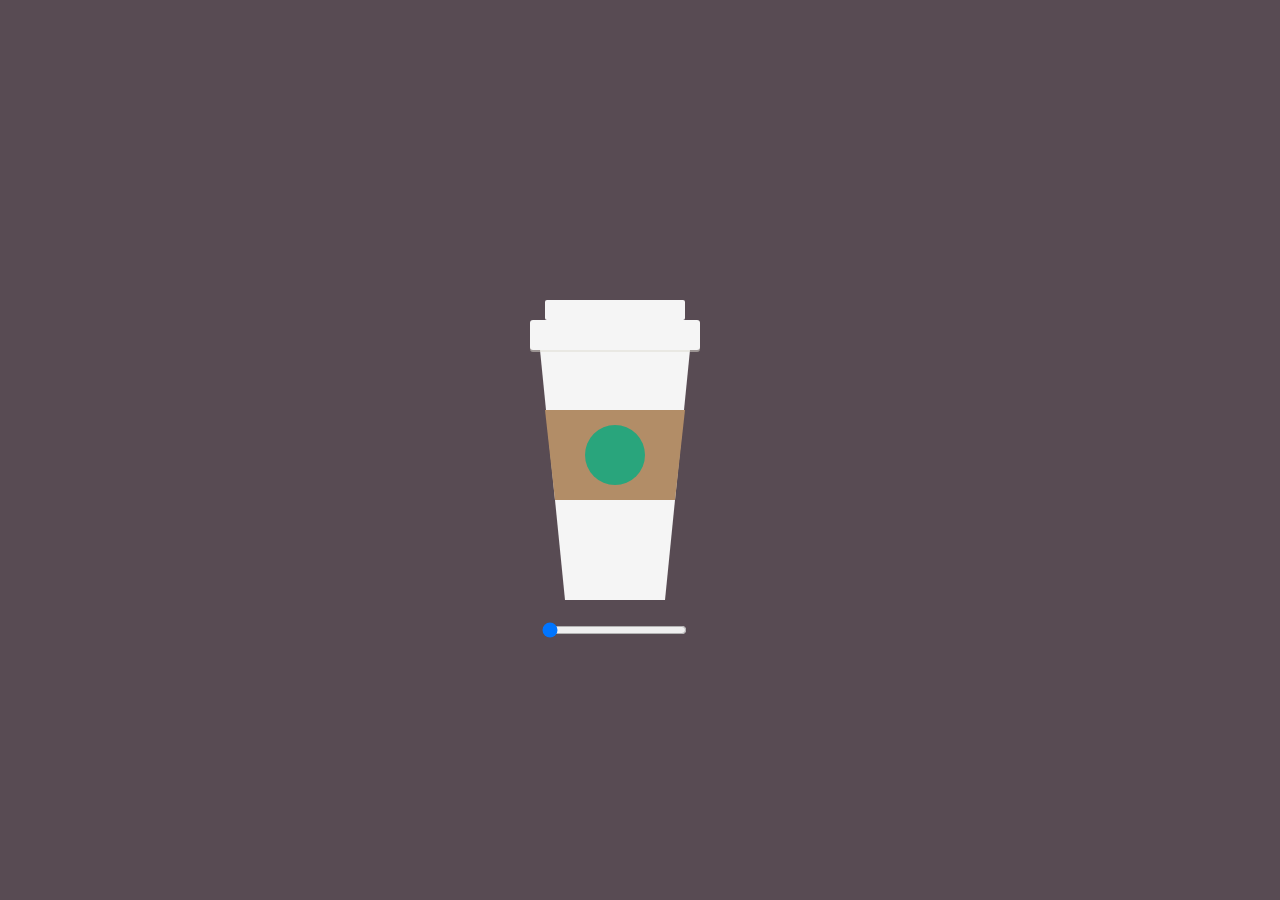
==== 03-catbucks/index.html @ a72a9d5b "catbucks" ====
<!DOCTYPE html>
<html lang="en">
  <head>
    <meta charset="UTF-8" />
    <meta http-equiv="X-UA-Compatible" content="IE=edge" />
    <meta name="viewport" content="width=device-width, initial-scale=1.0" />
    <link rel="stylesheet" href="./style.css" />
    <title>Document</title>
  </head>
  <body>
    <div class="container">
      <div class="cat"></div>
      <div class="cup"></div>
      <div class="logo"></div>
      <div class="controls">
        <label for="cupsize"></label>
        <input
          id="cupsize"
          type="range"
          name="cupsize"
          min="0"
          max="150"
          value="0"
        />
      </div>
    </div>

    <script>
      const input = document.querySelector(".controls input");

      function handleUpdate() {
        console.log(this.value);
        document.documentElement.style.setProperty("--lid-top", -300 - this.value + "px");
        document.documentElement.style.setProperty("--lid-base",-280 - this.value + "px");
        document.documentElement.style.setProperty("--cathead", -20 - this.value + "px");
      }
      input.addEventListener("change", handleUpdate);
      input.addEventListener("input", handleUpdate);
    </script>
  </body>
</html>
---- 03-catbucks/style.css ----
:root {
    --lid-base: -280px;
    --lid-top: -300px;
    --cathead: -35px;
}

.controls input {
    position: absolute;
    bottom: -90px;
    width: 145px;
}

.cat {
    background-repeat: no-repeat;
    background-image: url(./cat.svg);
    background-size: cover;
    width: 170px;
    height: 180px;
    position: absolute;
    left: -11px;
    top: var(--cathead);
}

/* ------ */
/* Below CSS grabbed from https://codepen.io/sashatran/pen/wgYQxz by Sasha */
/* ------ */
body {
    background: #584b53;
}
.container, .cup, .logo {
    position: absolute;
}
.container {
    margin: auto;
    top: 0;
    bottom: 0;
    left: 0;
    right: 0;
    width: 200px;
    height: 200px;
}
.cup {
    width: 100px;
    border-top: 250px solid #f5f5f5;
    border-left: 25px solid transparent;
    border-right: 25px solid transparent;
}
.cup:before, .cup:after {
    position: absolute;
    content: "";
    background: #f5f5f5;
}
.cup:before {
    width: 170px;
    height: 30px;
    top: var(--lid-base);
    left: -35px;
    border-radius: 3px;
    box-shadow: 0 2px 0 rgba(222, 219, 210, 0.5);
}
.cup:after {
    width: 140px;
    height: 20px;
    top: var(--lid-top);
    left: -20px;
    border-radius: 2px;
}
.logo {
    top: 40px;
    left: 45px;
}
.logo:before, .logo:after {
    position: absolute;
    content: "";
}
.logo:before {
    width: 120px;
    left: -40px;
    top: 20px;
    border-top: 90px solid #b28d67;
    border-left: 10px solid transparent;
    border-right: 10px solid transparent;
}
.logo:after {
    top: 35px;
    width: 60px;
    height: 60px;
    background: #29a57c;
    border-radius: 100%;
}
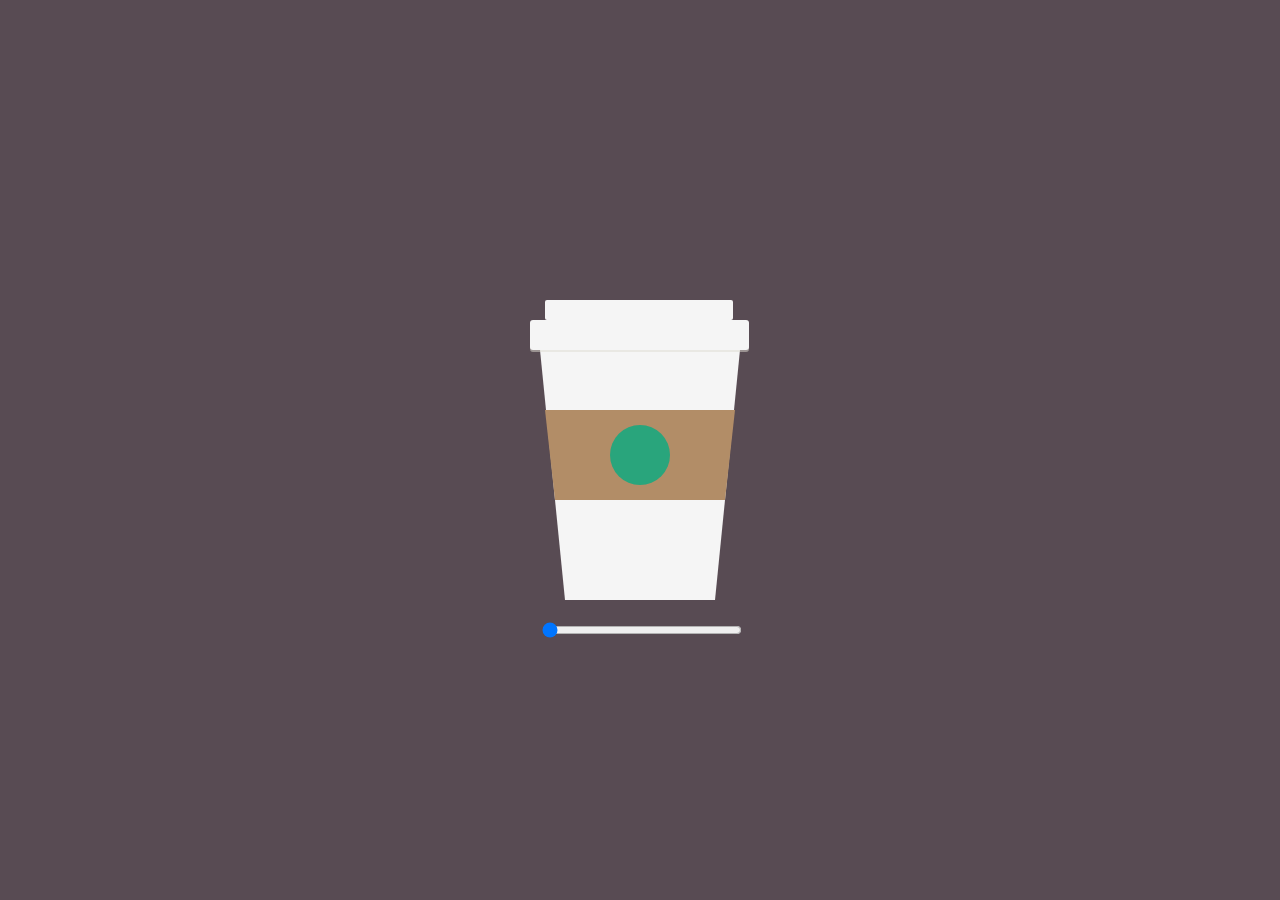
==== commit 0f0504d2: "random cats and dogs" ====
--- a/03-catbucks/index.html
+++ b/03-catbucks/index.html
@@ -13,23 +13,45 @@
       <div class="cup"></div>
       <div class="logo"></div>
       <div class="controls">
-        <label for="cupsize"></label>
-        <input
+        <div>
+          <label for="cupsize"></label>
+          <input
           id="cupsize"
           type="range"
           name="cupsize"
           min="0"
           max="150"
           value="0"
-        />
+          />
+        </div>
+
       </div>
     </div>
 
     <script>
       const input = document.querySelector(".controls input");
+      const cat = document.querySelector('.cat');
+      // refresh.addEventListener('click', () => window.location.reload());
+      changeCat();
 
+      function getRandomInt(max) {
+        return Math.floor(Math.random() * max);
+      }
+
+      function changeCat() {
+        let numTypes = 6;
+        const imgPath = `cat${getRandomInt(numTypes) + 1}.svg`;
+          console.log(imgPath);
+          cat.style.backgroundImage = `url(./${imgPath})`;
+      }
+
+      let isOld = false;
       function handleUpdate() {
-        console.log(this.value);
+        if(this.value > 10) {
+          console.log('here, ', isOld);
+          isOld = true;
+        }
+        else if(isOld && this.value <= 5) window.location.reload();
         document.documentElement.style.setProperty("--lid-top", -300 - this.value + "px");
         document.documentElement.style.setProperty("--lid-base",-280 - this.value + "px");
         document.documentElement.style.setProperty("--cathead", -20 - this.value + "px");
--- a/03-catbucks/style.css
+++ b/03-catbucks/style.css
@@ -4,20 +4,20 @@
     --cathead: -35px;
 }
 
-.controls input {
+.controls input[type="range"] {
     position: absolute;
     bottom: -90px;
-    width: 145px;
+    width: 200px;
 }
 
 .cat {
     background-repeat: no-repeat;
-    background-image: url(./cat.svg);
+    background-image: url(./cat2.svg);
     background-size: cover;
     width: 170px;
     height: 180px;
     position: absolute;
-    left: -11px;
+    left: 15px;
     top: var(--cathead);
 }
 
@@ -40,7 +40,7 @@
     height: 200px;
 }
 .cup {
-    width: 100px;
+    width: 150px;
     border-top: 250px solid #f5f5f5;
     border-left: 25px solid transparent;
     border-right: 25px solid transparent;
@@ -51,7 +51,7 @@
     background: #f5f5f5;
 }
 .cup:before {
-    width: 170px;
+    width: 219px;
     height: 30px;
     top: var(--lid-base);
     left: -35px;
@@ -59,7 +59,7 @@
     box-shadow: 0 2px 0 rgba(222, 219, 210, 0.5);
 }
 .cup:after {
-    width: 140px;
+    width: 188px;
     height: 20px;
     top: var(--lid-top);
     left: -20px;
@@ -74,7 +74,7 @@
     content: "";
 }
 .logo:before {
-    width: 120px;
+    width: 170px;
     left: -40px;
     top: 20px;
     border-top: 90px solid #b28d67;
@@ -82,6 +82,7 @@
     border-right: 10px solid transparent;
 }
 .logo:after {
+    left: 25px;
     top: 35px;
     width: 60px;
     height: 60px;
